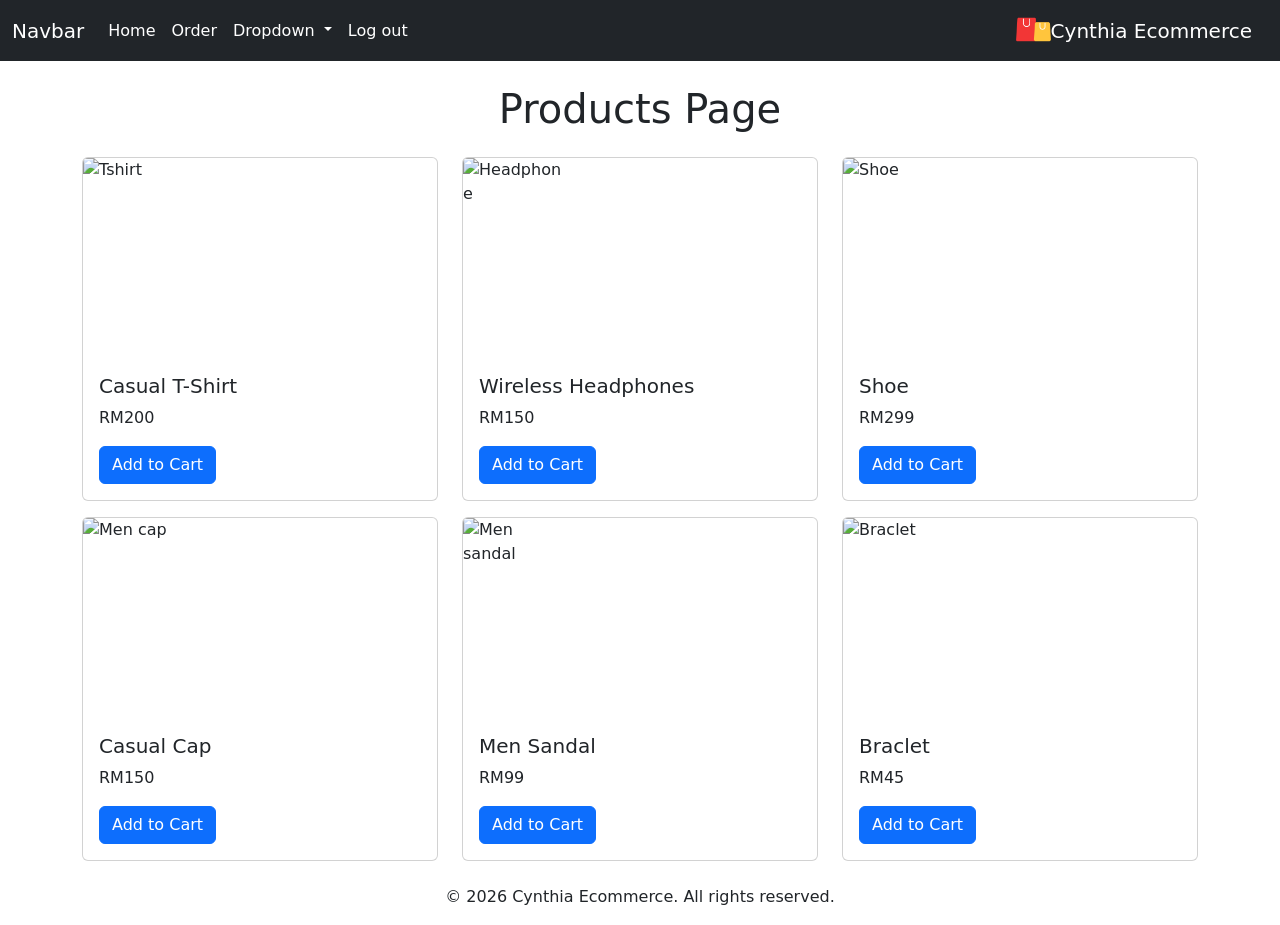
==== catalog.html @ db7ad342 "Add files via upload" ====
<!doctype html>
<html lang="en">
<head>
    <meta charset="utf-8">
    <meta name="viewport" content="width=device-width, initial-scale=1">
      <meta name="description" conttent="This is new Project 1 for Web Programming Subject">
  <meta name="keywords" content="HTML,CSS,Bootstrap,Web Programming">

    <title>Catalog</title>
    <link href="https://cdn.jsdelivr.net/npm/bootstrap@5.3.8/dist/css/bootstrap.min.css" rel="stylesheet">
    <link rel="stylesheet" href="style.css">
    <style>
    .navbar-brand img {
      height: 35px;   
      width: auto;
    }
  </style>

    
</head>
<script src="https://cdn.jsdelivr.net/npm/bootstrap@5.3.8/dist/js/bootstrap.bundle.min.js"></script>

<body>
    <nav class="navbar navbar-expand-lg navbar-dark bg-dark">
  <div class="container-fluid">

    <a class="navbar-brand" href="#">Navbar</a>
    <button class="navbar-toggler" type="button" data-bs-toggle="collapse" data-bs-target="#navbarSupportedContent" aria-controls="navbarSupportedContent" aria-expanded="false" aria-label="Toggle navigation">
      <span class="navbar-toggler-icon"></span>
    </button>

    <div class="collapse navbar-collapse" id="navbarSupportedContent">
      <ul class="navbar-nav me-auto mb-2 mb-lg-0">
        <li class="nav-item">
          <a class="nav-link text-white" href="#">Home</a>
        </li>
        <li class="nav-item">
          <a class="nav-link text-white" href="#">Order</a>
        </li>
        <li class="nav-item dropdown">
          <a class="nav-link dropdown-toggle" href="#" role="button" data-bs-toggle="dropdown" aria-expanded="false">
            Dropdown
          </a>
          <ul class="dropdown-menu">
            <li><a class="dropdown-item" href="#">Home</a></li>
            <li><a class="dropdown-item" href="#">Dashboard</a></li>
            <li><hr class="dropdown-divider"></li>
            <li><a class="dropdown-item" href="#">Product</a></li>
          </ul>
        </li>
        <li class="nav-item">
          <a class="nav-link text-white disabled" aria-disabled="true">Log out</a>
        </li></ul>
</div>
      
            <a class="navbar-brand text-white ms-auto d-flex align-items-center"href="#">
        <img src="icon.png" alt="My Ecommerce Logo" ms-auto>
        <span>Cynthia Ecommerce</span>
        </a>
        </div>
        </div>
    </nav>


    <div class="container mt-4">
        <h1 class="text-center mb-4">Products Page</h1>
        <div class="row">
            
            <div class="col-md-4 mb-3">
            <div class="card" style="width: 20 rem;">            
            <img src="img/Tshirt.jpg" class="card-img-top uniform-img" alt="Tshirt">
             <div class="card-body">
             <h5 class="card-title">Casual T-Shirt</h5>
             <p class="card-text">RM200</p>
             <a href="#" class="btn btn-primary">Add to Cart</a>
             </div>
                </div>
            </div>
          
            <div class="col-md-4 mb-3">
            <div class="card" style="width: 20 rem;">
            <img src="img/Headphone.jpg" class="card-img-top uniform-img" alt="Headphone">
             <div class="card-body">
            <h5 class="card-title">Wireless Headphones</h5>
             <p class="card-text">RM150</p>
             <a href="#" class="btn btn-primary">Add to Cart</a>
            </div>
                </div>
            </div>
        
            <div class="col-md-4 mb-3">
            <div class="card" style="width: 20 rem;">
            <img src="img/nike.jpg" class="card-img-top uniform-img" alt="Shoe">
            <div class="card-body">
            <h5 class="card-title">Shoe</h5>
             <p class="card-text">RM299</p>  
             <a href="#" class="btn btn-primary">Add to Cart</a>
            </div>
                </div>
            </div>

            <div class="col-md-4 mb-3">
            <div class="card" style="width: 20 rem;">
             <img src="img/Men cap.jpg" class="card-img-top uniform-img" alt="Men cap">
             <div class="card-body">
              <h5 class="card-title">Casual Cap</h5>
              <p class="card-text">RM150</p>
                <a href="#" class="btn btn-primary">Add to Cart</a>
                </div>
                </div>
            </div>

            <div class="col-md-4 mb-3">
                <div class="card" style="width: 20 rem;">
                 <img src="img/Men sandal.jpg" class="card-img-top uniform-img" alt="Men sandal">
                 <div class="card-body">
                 <h5 class="card-title">Men Sandal</h5>
                 <p class="card-text">RM99</p>
                 <a href="#" class="btn btn-primary">Add to Cart</a>
                    </div>
                </div>
            </div>
 <div class="col-md-4 mb-3">
                <div class="card" style="width: 20 rem;">
                <img src="img/Braclet.jpg" class="card-img-top uniform-img" alt="Braclet">
                <div class="card-body">
                <h5 class="card-title">Braclet</h5>
                 <p class="card-text">RM45</p>
                <a href="#" class="btn btn-primary">Add to Cart</a>
             </div>
                </div>
            </div>
        </div>
    </div>

    <footer class="text-center mt-2">
        <p>© 2026 Cynthia Ecommerce. All rights reserved.</p>
    </footer>
</body>
</html>
---- style.css ----
.title{
    font-size: 1.5rem;
    color: #f9f9f9;
}

.navbar-brand, 
.nav-link, 
.navbar-text {
  color: white !important;
}



.login-box{
    width: 600px;
    height: 400px;
    background-color: rgb(240, 240, 225, 0.5);
}

.card-img-top {
  width: 100px;         
  height: 200px;        
  object-fit: cover;
      
}

 .logo-text {
    display: flex;
    align-items: center;   /* vertical alignment */
    gap: 10px;             /* space between icon and text */
  }

.text-white {
  color: #ffffff !important;
}
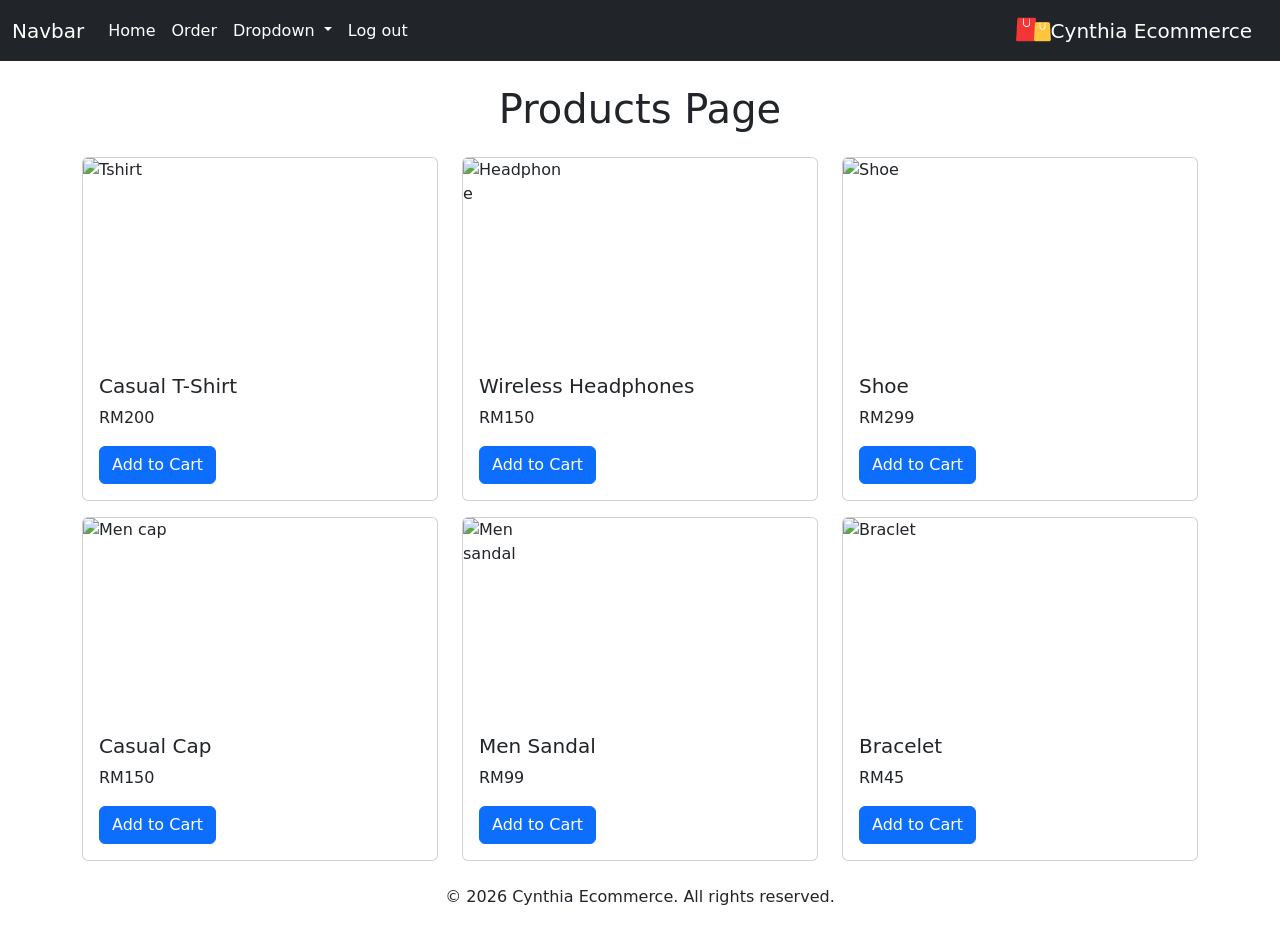
==== commit 5b67acaa: "Fix HTML structure and update product details" ====
--- a/catalog.html
+++ b/catalog.html
@@ -124,7 +124,7 @@
                 <div class="card" style="width: 20 rem;">
                 <img src="img/Braclet.jpg" class="card-img-top uniform-img" alt="Braclet">
                 <div class="card-body">
-                <h5 class="card-title">Braclet</h5>
+                <h5 class="card-title">Bracelet</h5>
                  <p class="card-text">RM45</p>
                 <a href="#" class="btn btn-primary">Add to Cart</a>
              </div>
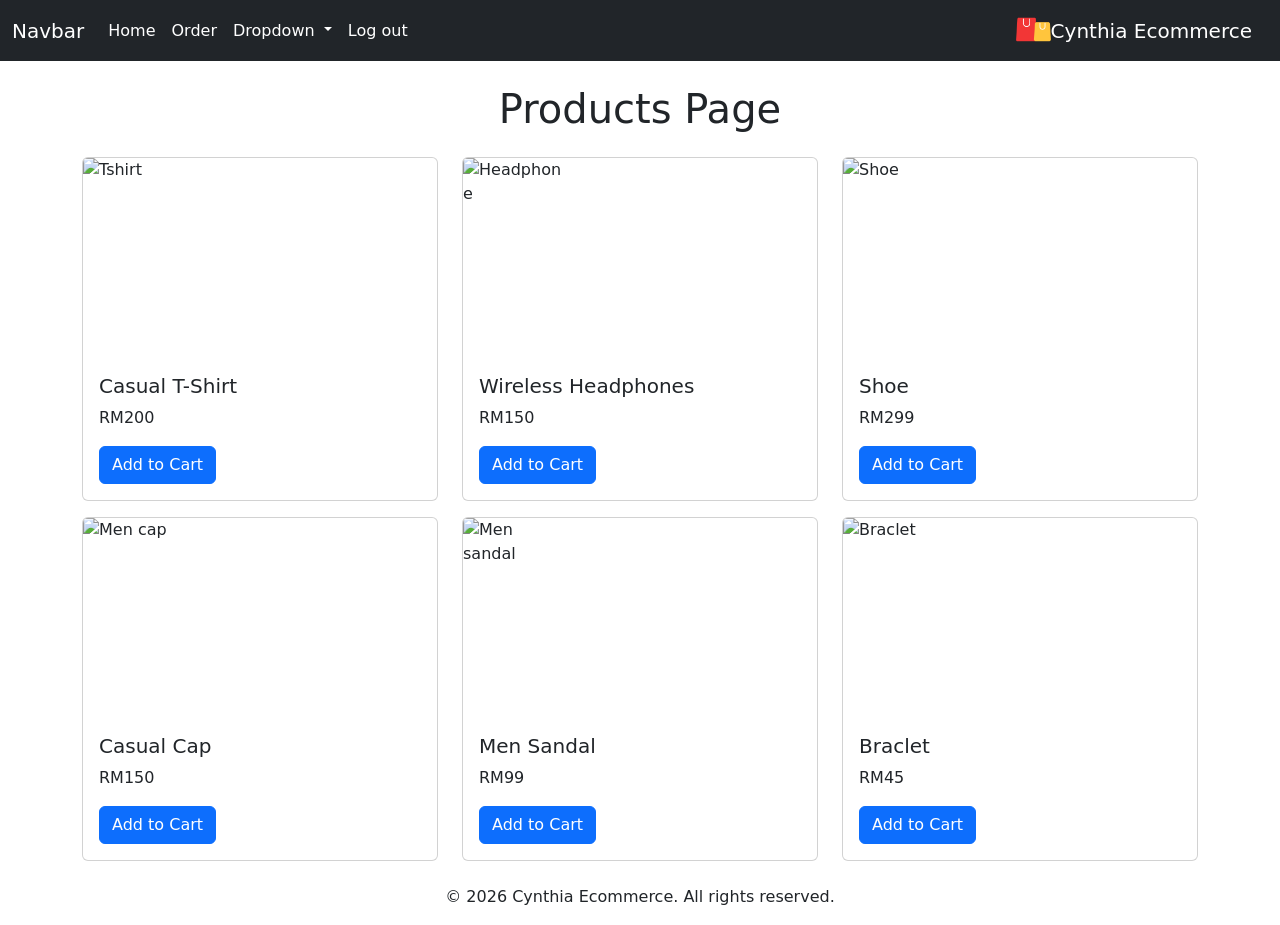
==== commit aacf6ec2: "Add files via upload" ====
--- a/catalog.html
+++ b/catalog.html
@@ -124,7 +124,7 @@
                 <div class="card" style="width: 20 rem;">
                 <img src="img/Braclet.jpg" class="card-img-top uniform-img" alt="Braclet">
                 <div class="card-body">
-                <h5 class="card-title">Bracelet</h5>
+                <h5 class="card-title">Braclet</h5>
                  <p class="card-text">RM45</p>
                 <a href="#" class="btn btn-primary">Add to Cart</a>
              </div>
--- a/style.css
+++ b/style.css
@@ -9,6 +9,11 @@
   color: white !important;
 }
 
+.uniform-img {
+  width: 100%;         
+  height: 600px;          
+  object-fit: cover;    
+}
 
 
 .login-box{
@@ -16,6 +21,13 @@
     height: 400px;
     background-color: rgb(240, 240, 225, 0.5);
 }
+
+.welcome-box {
+  background-color: rgba(255, 255, 255, 0.6);
+  padding: 30px;
+  border-radius: 10px;
+}
+
 
 .card-img-top {
   width: 100px;         
@@ -34,3 +46,7 @@
   color: #ffffff !important;
 }
 
+    .navbar-brand img {
+      height: 35px;   
+      width: auto;
+    }
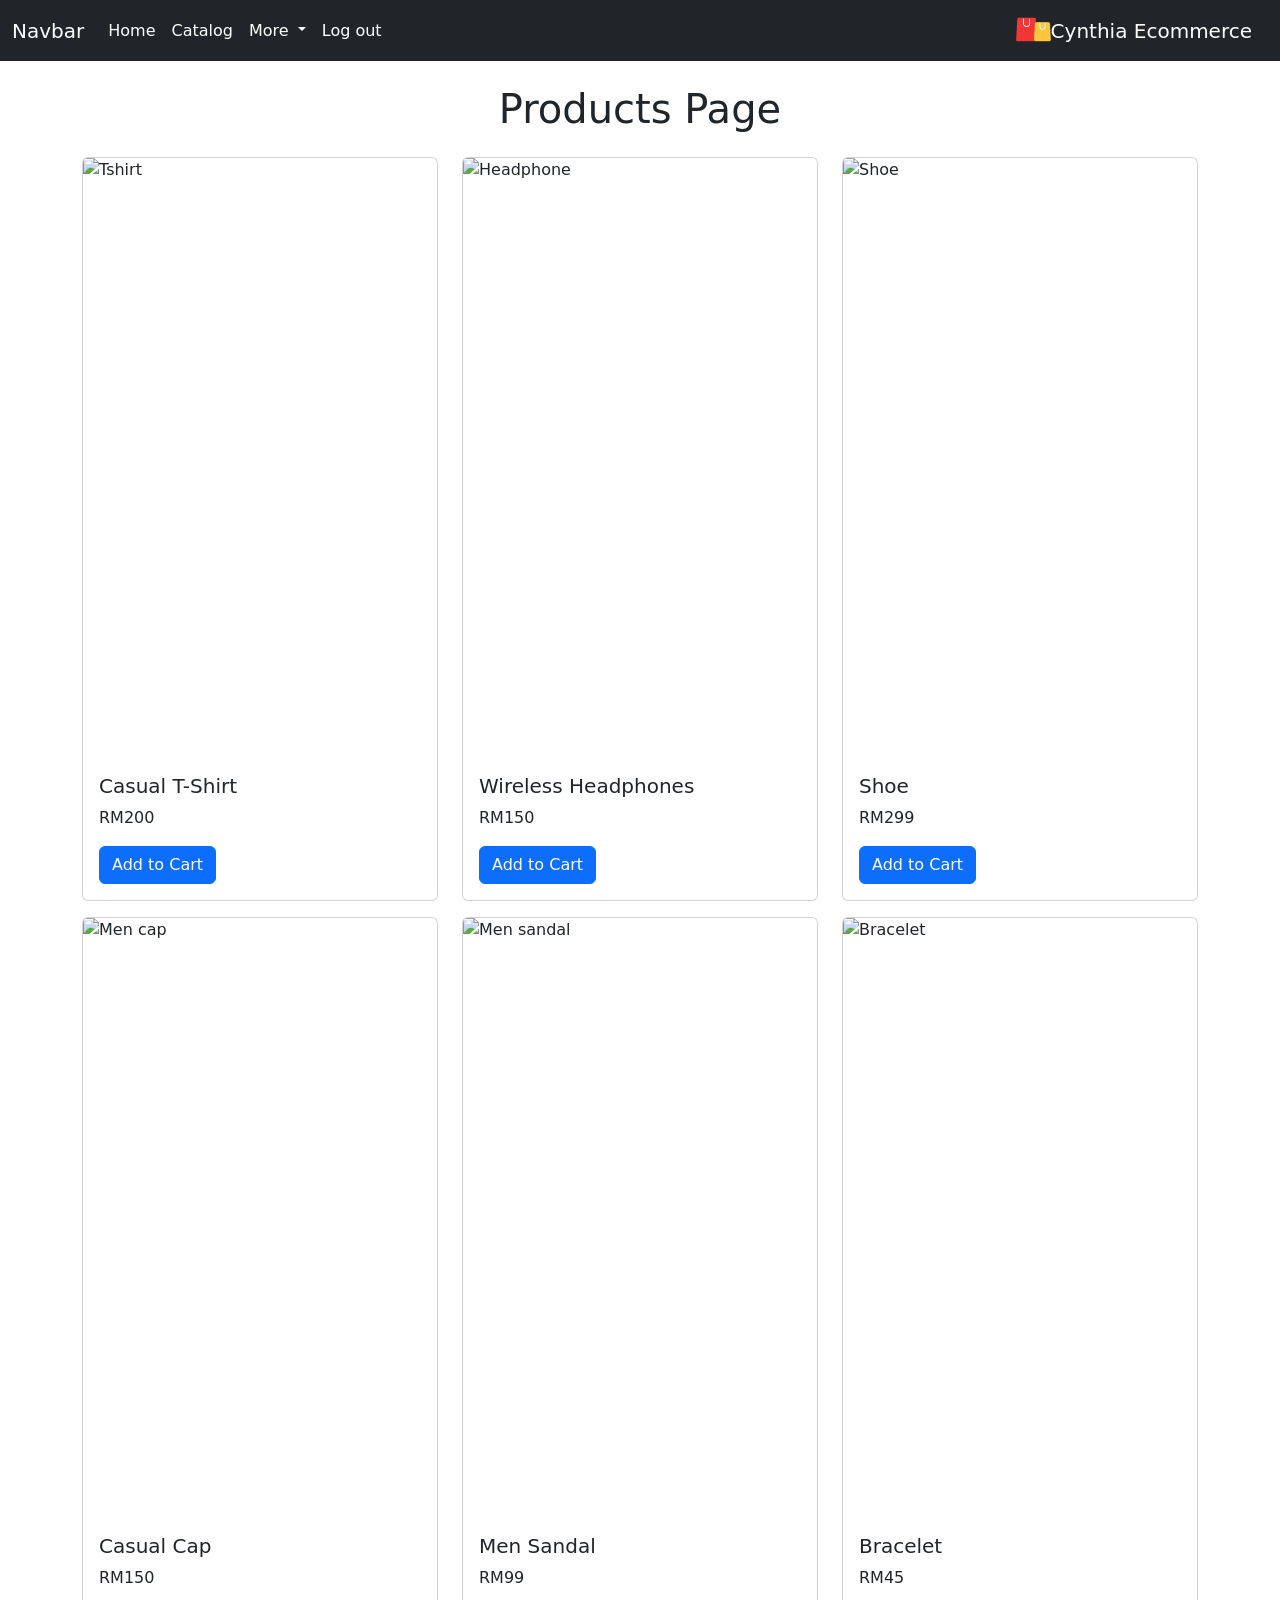
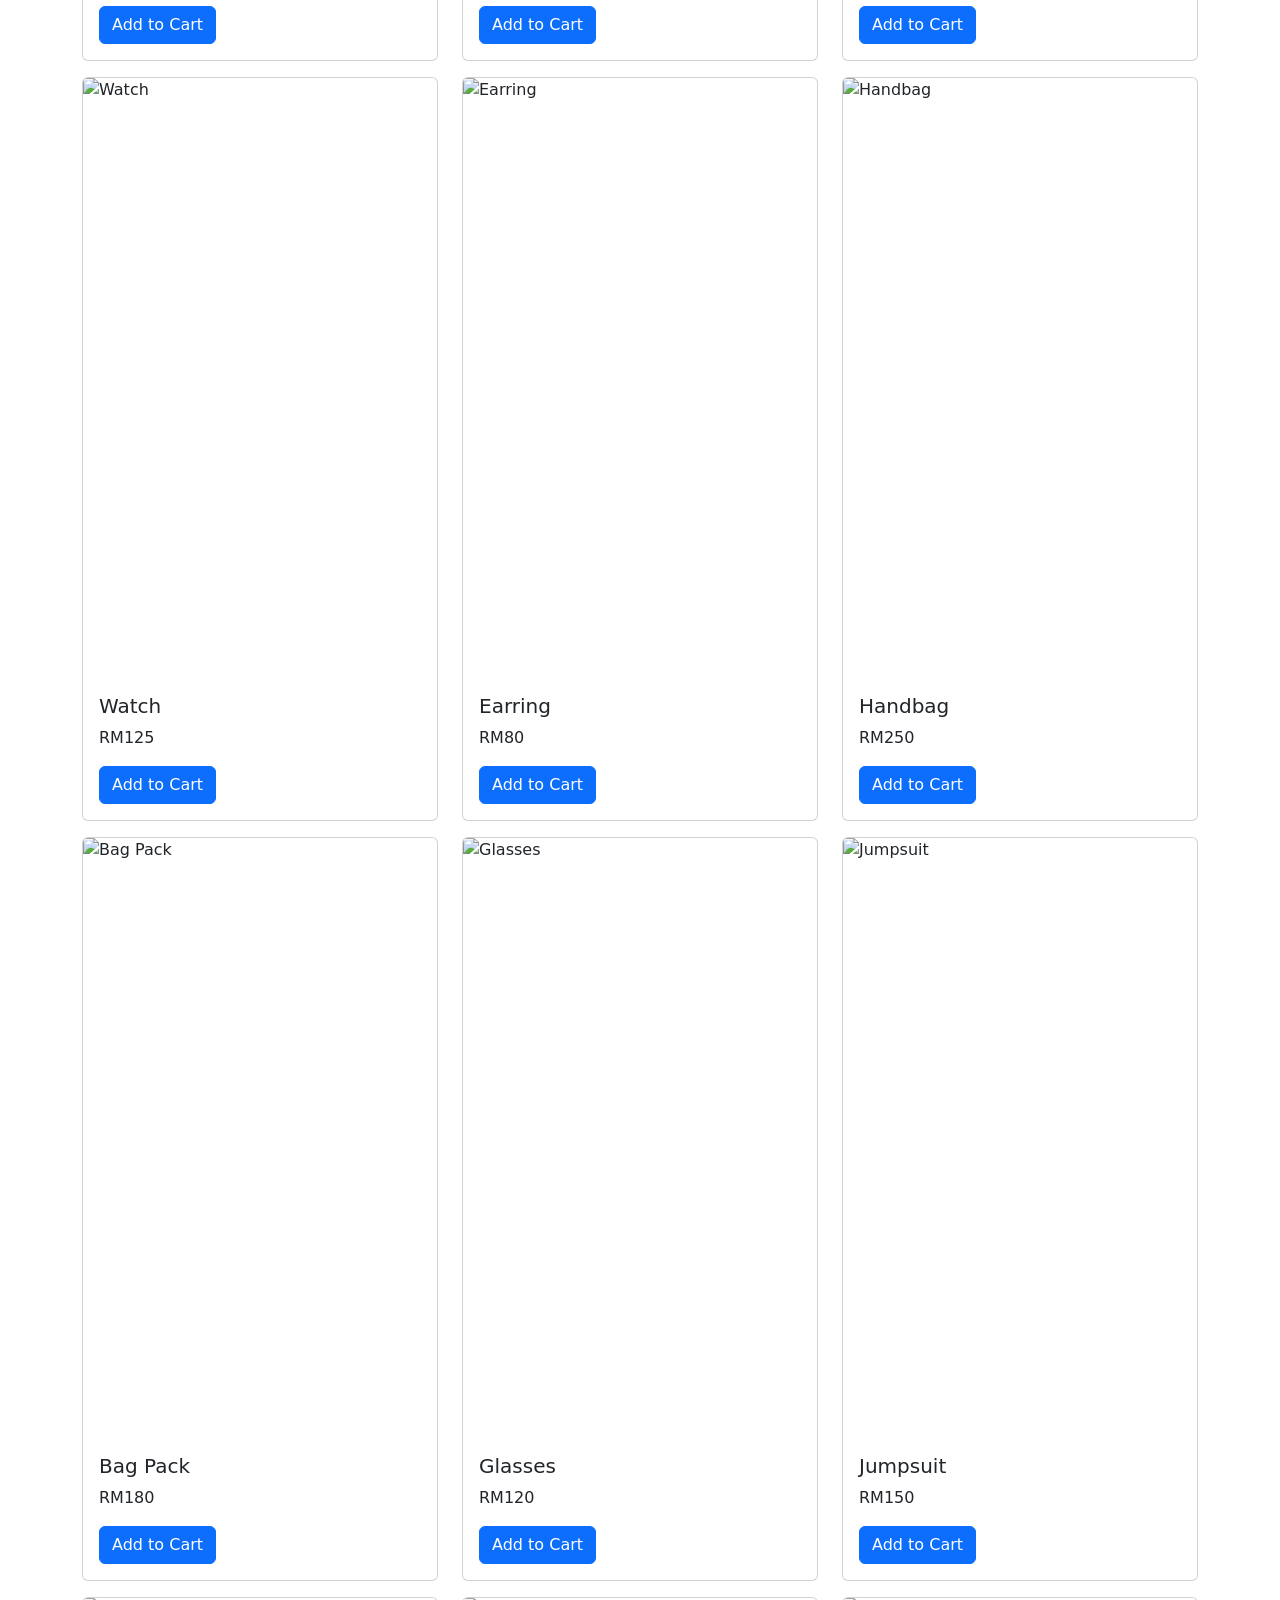
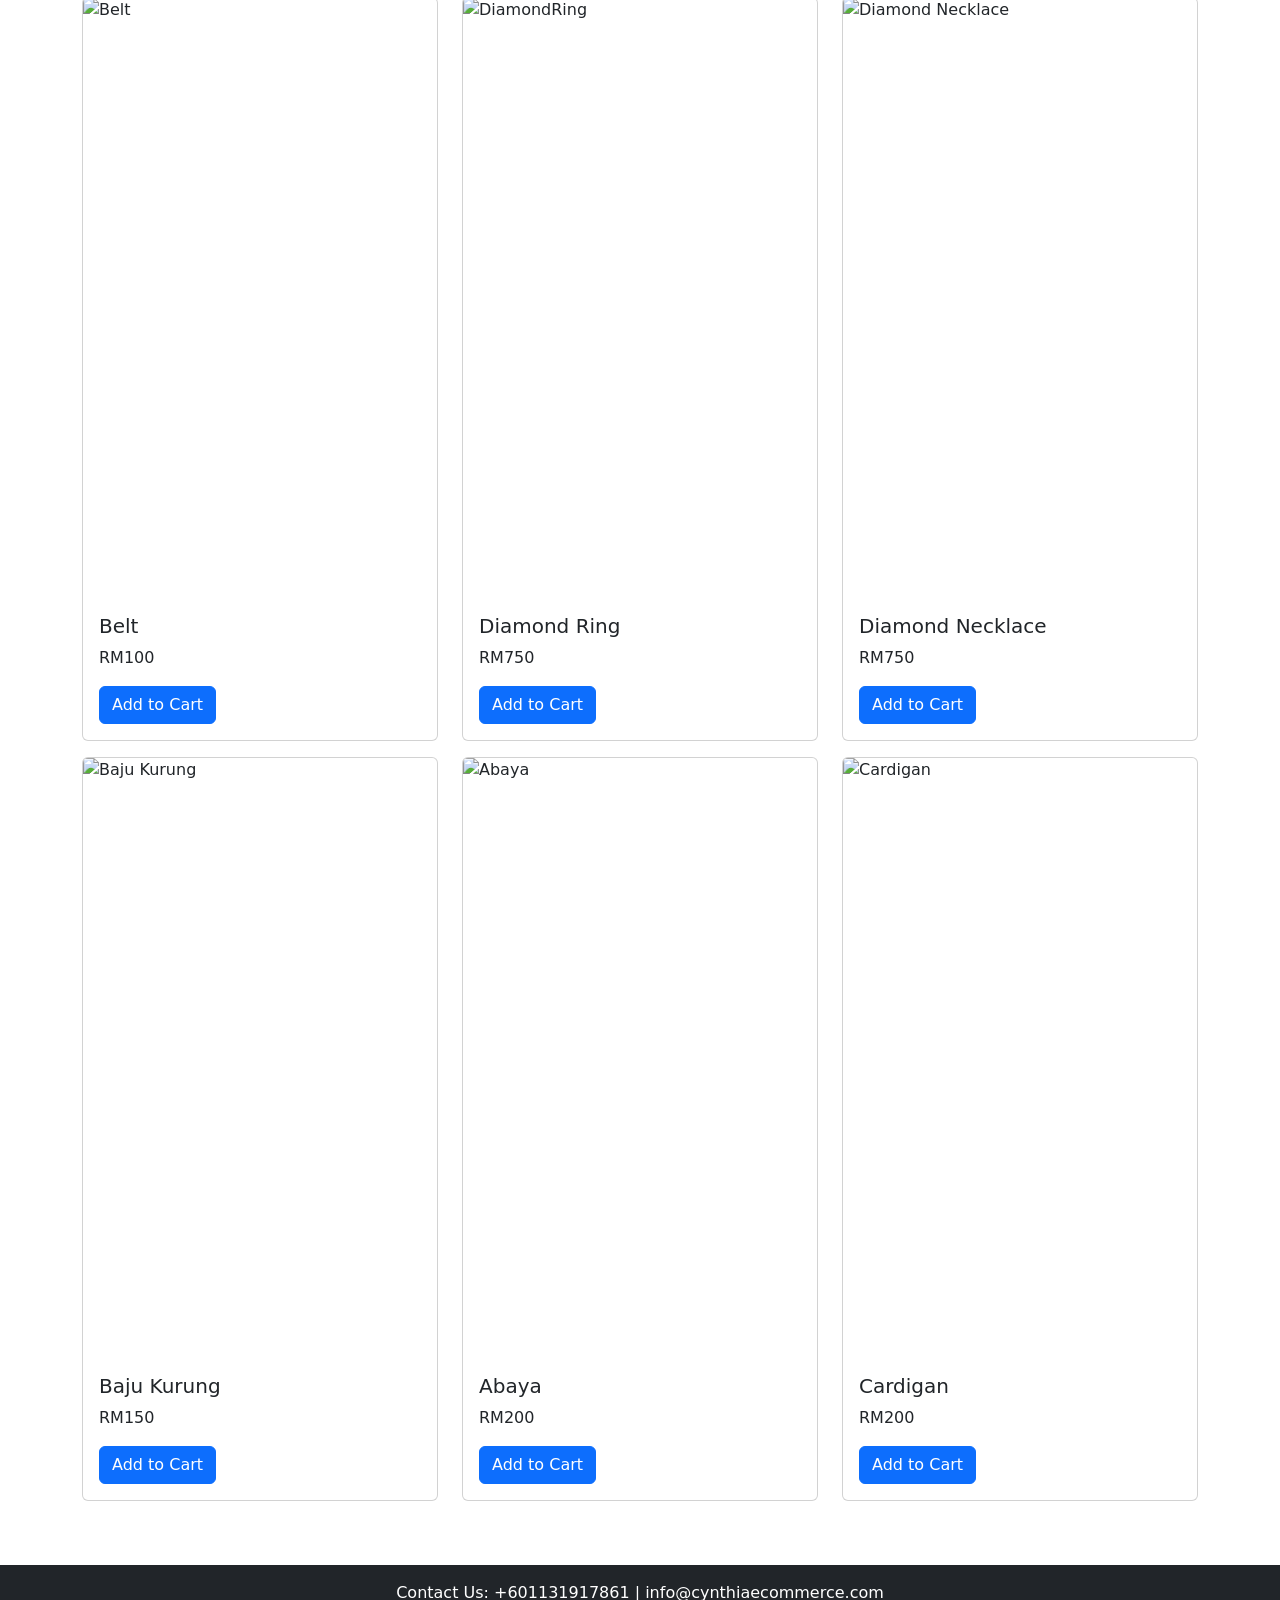
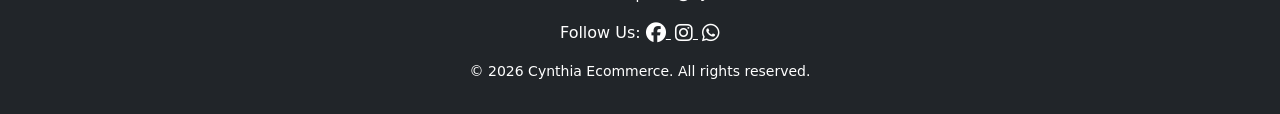
==== commit 68f389e5: "Add files via upload" ====
--- a/catalog.html
+++ b/catalog.html
@@ -8,64 +8,61 @@
 
     <title>Catalog</title>
     <link href="https://cdn.jsdelivr.net/npm/bootstrap@5.3.8/dist/css/bootstrap.min.css" rel="stylesheet">
+    <link rel="stylesheet" href="https://cdnjs.cloudflare.com/ajax/libs/font-awesome/6.5.0/css/all.min.css">
     <link rel="stylesheet" href="style.css">
     <style>
     .navbar-brand img {
       height: 35px;   
       width: auto;
     }
+
+    .uniform-img {
+      width: 100%;         
+      height: 600px;          
+      object-fit: cover;    
+    }
   </style>
-
-    
 </head>
-<script src="https://cdn.jsdelivr.net/npm/bootstrap@5.3.8/dist/js/bootstrap.bundle.min.js"></script>
 
 <body>
-    <nav class="navbar navbar-expand-lg navbar-dark bg-dark">
+<nav class="navbar navbar-expand-lg navbar-dark bg-dark">
   <div class="container-fluid">
-
-    <a class="navbar-brand" href="#">Navbar</a>
-    <button class="navbar-toggler" type="button" data-bs-toggle="collapse" data-bs-target="#navbarSupportedContent" aria-controls="navbarSupportedContent" aria-expanded="false" aria-label="Toggle navigation">
+    <a class="navbar-brand" href="home.html">Navbar</a>
+    <button class="navbar-toggler" type="button" data-bs-toggle="collapse" 
+            data-bs-toggle="#navbarNav" aria-controls="navbarNav" aria-expanded="false" aria-label="Toggle navigation">
       <span class="navbar-toggler-icon"></span>
     </button>
 
-    <div class="collapse navbar-collapse" id="navbarSupportedContent">
+    <div class="collapse navbar-collapse" id="navbarNav">
       <ul class="navbar-nav me-auto mb-2 mb-lg-0">
         <li class="nav-item">
-          <a class="nav-link text-white" href="#">Home</a>
+            <a class="nav-link active text-white" href="home.html">Home</a></li>
+        <li class="nav-item">
+            <a class="nav-link text-white" href="catalog.html">Catalog</a></li>
+        <li class="nav-item dropdown">
+            <a class="nav-link dropdown-toggle" href="#" role="button" data-bs-toggle="dropdown" aria-expanded="false">
+                More
+            </a>
+            <ul class="dropdown-menu">
+                <li><a class="dropdown-item" href="product.html">Sales Products</a></li>
+                <li><a class="dropdown-item" href="contact.html">Contact us</a></li>
+            </ul>
         </li>
         <li class="nav-item">
-          <a class="nav-link text-white" href="#">Order</a>
-        </li>
-        <li class="nav-item dropdown">
-          <a class="nav-link dropdown-toggle" href="#" role="button" data-bs-toggle="dropdown" aria-expanded="false">
-            Dropdown
-          </a>
-          <ul class="dropdown-menu">
-            <li><a class="dropdown-item" href="#">Home</a></li>
-            <li><a class="dropdown-item" href="#">Dashboard</a></li>
-            <li><hr class="dropdown-divider"></li>
-            <li><a class="dropdown-item" href="#">Product</a></li>
-          </ul>
-        </li>
-        <li class="nav-item">
-          <a class="nav-link text-white disabled" aria-disabled="true">Log out</a>
-        </li></ul>
-</div>
-      
-            <a class="navbar-brand text-white ms-auto d-flex align-items-center"href="#">
+            <a class="nav-link text-white" href="index.html">Log out</a></li>
+        </ul>
+       </div>
+
+            <a class="navbar-brand box-shadow text-white ms-auto d-flex align-items-center"href="#">
         <img src="icon.png" alt="My Ecommerce Logo" ms-auto>
         <span>Cynthia Ecommerce</span>
-        </a>
-        </div>
-        </div>
-    </nav>
+      </a>
+      </nav>
 
 
     <div class="container mt-4">
         <h1 class="text-center mb-4">Products Page</h1>
         <div class="row">
-            
             <div class="col-md-4 mb-3">
             <div class="card" style="width: 20 rem;">            
             <img src="img/Tshirt.jpg" class="card-img-top uniform-img" alt="Tshirt">
@@ -78,7 +75,7 @@
             </div>
           
             <div class="col-md-4 mb-3">
-            <div class="card" style="width: 20 rem;">
+            <div class="card" style="width:20 rem;">
             <img src="img/Headphone.jpg" class="card-img-top uniform-img" alt="Headphone">
              <div class="card-body">
             <h5 class="card-title">Wireless Headphones</h5>
@@ -89,7 +86,7 @@
             </div>
         
             <div class="col-md-4 mb-3">
-            <div class="card" style="width: 20 rem;">
+            <div class="card" style="width:20 rem;">
             <img src="img/nike.jpg" class="card-img-top uniform-img" alt="Shoe">
             <div class="card-body">
             <h5 class="card-title">Shoe</h5>
@@ -100,7 +97,7 @@
             </div>
 
             <div class="col-md-4 mb-3">
-            <div class="card" style="width: 20 rem;">
+            <div class="card" style="width:20 rem;">
              <img src="img/Men cap.jpg" class="card-img-top uniform-img" alt="Men cap">
              <div class="card-body">
               <h5 class="card-title">Casual Cap</h5>
@@ -111,7 +108,7 @@
             </div>
 
             <div class="col-md-4 mb-3">
-                <div class="card" style="width: 20 rem;">
+                <div class="card" style="width:20 rem;">
                  <img src="img/Men sandal.jpg" class="card-img-top uniform-img" alt="Men sandal">
                  <div class="card-body">
                  <h5 class="card-title">Men Sandal</h5>
@@ -121,20 +118,167 @@
                 </div>
             </div>
  <div class="col-md-4 mb-3">
-                <div class="card" style="width: 20 rem;">
-                <img src="img/Braclet.jpg" class="card-img-top uniform-img" alt="Braclet">
-                <div class="card-body">
-                <h5 class="card-title">Braclet</h5>
+                <div class="card" style="width:20 rem;">
+                <img src="img/Braclet.jpg" class="card-img-top uniform-img" alt="Bracelet">
+                <div class="card-body">
+                <h5 class="card-title">Bracelet</h5>
                  <p class="card-text">RM45</p>
+                <a href="#" class="btn btn-primary">Add to Cart</a>
+             </div>
+                </div>
+            </div>
+
+
+        <div class="col-md-4 mb-3">
+                <div class="card" style="width:20 rem;">
+                <img src="img/Watch.jpg" class="card-img-top uniform-img" alt="Watch">
+                <div class="card-body">
+                <h5 class="card-title">Watch</h5>
+                 <p class="card-text">RM125</p>
+                <a href="#" class="btn btn-primary">Add to Cart</a>
+             </div>
+                </div>
+            </div>
+
+         <div class="col-md-4 mb-3">
+                <div class="card" style="width:20 rem;">
+                <img src="img/earring.jpg" class="card-img-top uniform-img" alt="Earring">
+                <div class="card-body">
+                <h5 class="card-title">Earring</h5>
+                 <p class="card-text">RM80</p>
+                <a href="#" class="btn btn-primary">Add to Cart</a>
+             </div>
+                </div>
+            </div>
+
+            <div class="col-md-4 mb-3">
+                <div class="card" style="width:20 rem;">
+                <img src="img/handbag.jpg" class="card-img-top uniform-img" alt="Handbag">
+                <div class="card-body">
+                <h5 class="card-title">Handbag</h5>
+                 <p class="card-text">RM250</p>
+                <a href="#" class="btn btn-primary">Add to Cart</a>
+             </div>
+                </div>
+            </div>
+
+             <div class="col-md-4 mb-3">
+                <div class="card" style="width:20 rem;">
+                <img src="img/bagpack.jpg" class="card-img-top uniform-img" alt="Bag Pack">
+                <div class="card-body">
+                <h5 class="card-title">Bag Pack</h5>
+                 <p class="card-text">RM180</p>
+                <a href="#" class="btn btn-primary">Add to Cart</a>
+             </div>
+                </div>
+            </div>
+
+             <div class="col-md-4 mb-3">
+                <div class="card" style="width:20 rem;">
+                <img src="img/glass.jpg" class="card-img-top uniform-img" alt="Glasses">
+                <div class="card-body">
+                <h5 class="card-title">Glasses</h5>
+                 <p class="card-text">RM120</p>
+                <a href="#" class="btn btn-primary">Add to Cart</a>
+             </div>
+                </div>
+            </div>
+
+            <div class="col-md-4 mb-3">
+                <div class="card" style="width:20 rem;">
+                <img src="img/jumpsuit.jpg" class="card-img-top uniform-img" alt="Jumpsuit">
+                <div class="card-body">
+                <h5 class="card-title">Jumpsuit</h5>
+                 <p class="card-text">RM150</p>
+                <a href="#" class="btn btn-primary">Add to Cart</a>
+             </div>
+                </div>
+            </div>
+
+             <div class="col-md-4 mb-3">
+                <div class="card" style="width:20 rem;">
+                <img src="img/belt.jpg" class="card-img-top uniform-img" alt="Belt">
+                <div class="card-body">
+                <h5 class="card-title">Belt</h5>
+                 <p class="card-text">RM100</p>
+                <a href="#" class="btn btn-primary">Add to Cart</a>
+             </div>
+                </div>
+                </div>
+
+                 <div class="col-md-4 mb-3">
+                <div class="card" style="width:20 rem;">
+                <img src="img/ring.jpg" class="card-img-top uniform-img" alt="DiamondRing">
+                <div class="card-body">
+                <h5 class="card-title">Diamond Ring</h5>
+                 <p class="card-text">RM750</p>
+                <a href="#" class="btn btn-primary">Add to Cart</a>
+             </div>
+                </div>
+            </div>
+
+             <div class="col-md-4 mb-3">
+                <div class="card" style="width:20 rem;">
+                <img src="img/necklace.jpg" class="card-img-top uniform-img" alt="Diamond Necklace">
+                <div class="card-body">
+                <h5 class="card-title">Diamond Necklace</h5>
+                 <p class="card-text">RM750</p>
+                <a href="#" class="btn btn-primary">Add to Cart</a>
+             </div>
+                </div>
+            </div>
+
+             <div class="col-md-4 mb-3">
+                <div class="card" style="width:20 rem;">
+                <img src="img/baju kurung.jpg" class="card-img-top uniform-img" alt="Baju Kurung">
+                <div class="card-body">
+                <h5 class="card-title">Baju Kurung</h5>
+                 <p class="card-text">RM150</p>
+                <a href="#" class="btn btn-primary">Add to Cart</a>
+             </div>
+                </div>
+            </div>
+
+              <div class="col-md-4 mb-3">
+                <div class="card" style="width:20 rem;">
+                <img src="img/Abaya.jpg" class="card-img-top uniform-img" alt="Abaya">
+                <div class="card-body">
+                <h5 class="card-title">Abaya</h5>
+                 <p class="card-text">RM200</p>
+                <a href="#" class="btn btn-primary">Add to Cart</a>
+             </div>
+                </div>
+            </div>
+
+            <div class="col-md-4 mb-3">
+                <div class="card" style="width:20 rem;">
+                <img src="img/cardigan.jpg" class="card-img-top uniform-img" alt="Cardigan">
+                <div class="card-body">
+                <h5 class="card-title">Cardigan</h5>
+                 <p class="card-text">RM200</p>
                 <a href="#" class="btn btn-primary">Add to Cart</a>
              </div>
                 </div>
             </div>
         </div>
     </div>
-
-    <footer class="text-center mt-2">
-        <p>© 2026 Cynthia Ecommerce. All rights reserved.</p>
-    </footer>
+<script src="https://cdn.jsdelivr.net/npm/bootstrap@5.3.8/dist/js/bootstrap.bundle.min.js"></script>
+
+     <footer class="bg-dark text-white text-center py-3 w-100 mt-5">
+  <p>Contact Us: +601131917861 | info@cynthiaecommerce.com</p>
+  <p>
+    Follow Us: 
+    <a href="https://www.facebook.com/cynthiaecommerce" target="_blank" class="text-white me-1">
+      <i class="fab fa-facebook fa-lg"></i>
+    </a>
+    <a href="https://www.instagram.com/cynthiaecommerce" target="_blank" class="text-white me-1">
+      <i class="fab fa-instagram fa-lg"></i>
+    </a>
+    <a href="https://wa.me/601131917861" target="_blank" class="text-white">
+      <i class="fab fa-whatsapp fa-lg"></i>
+    </a>
+  </p>
+  <p class="small">© 2026 Cynthia Ecommerce. All rights reserved.</p>
+</footer>
 </body>
 </html>
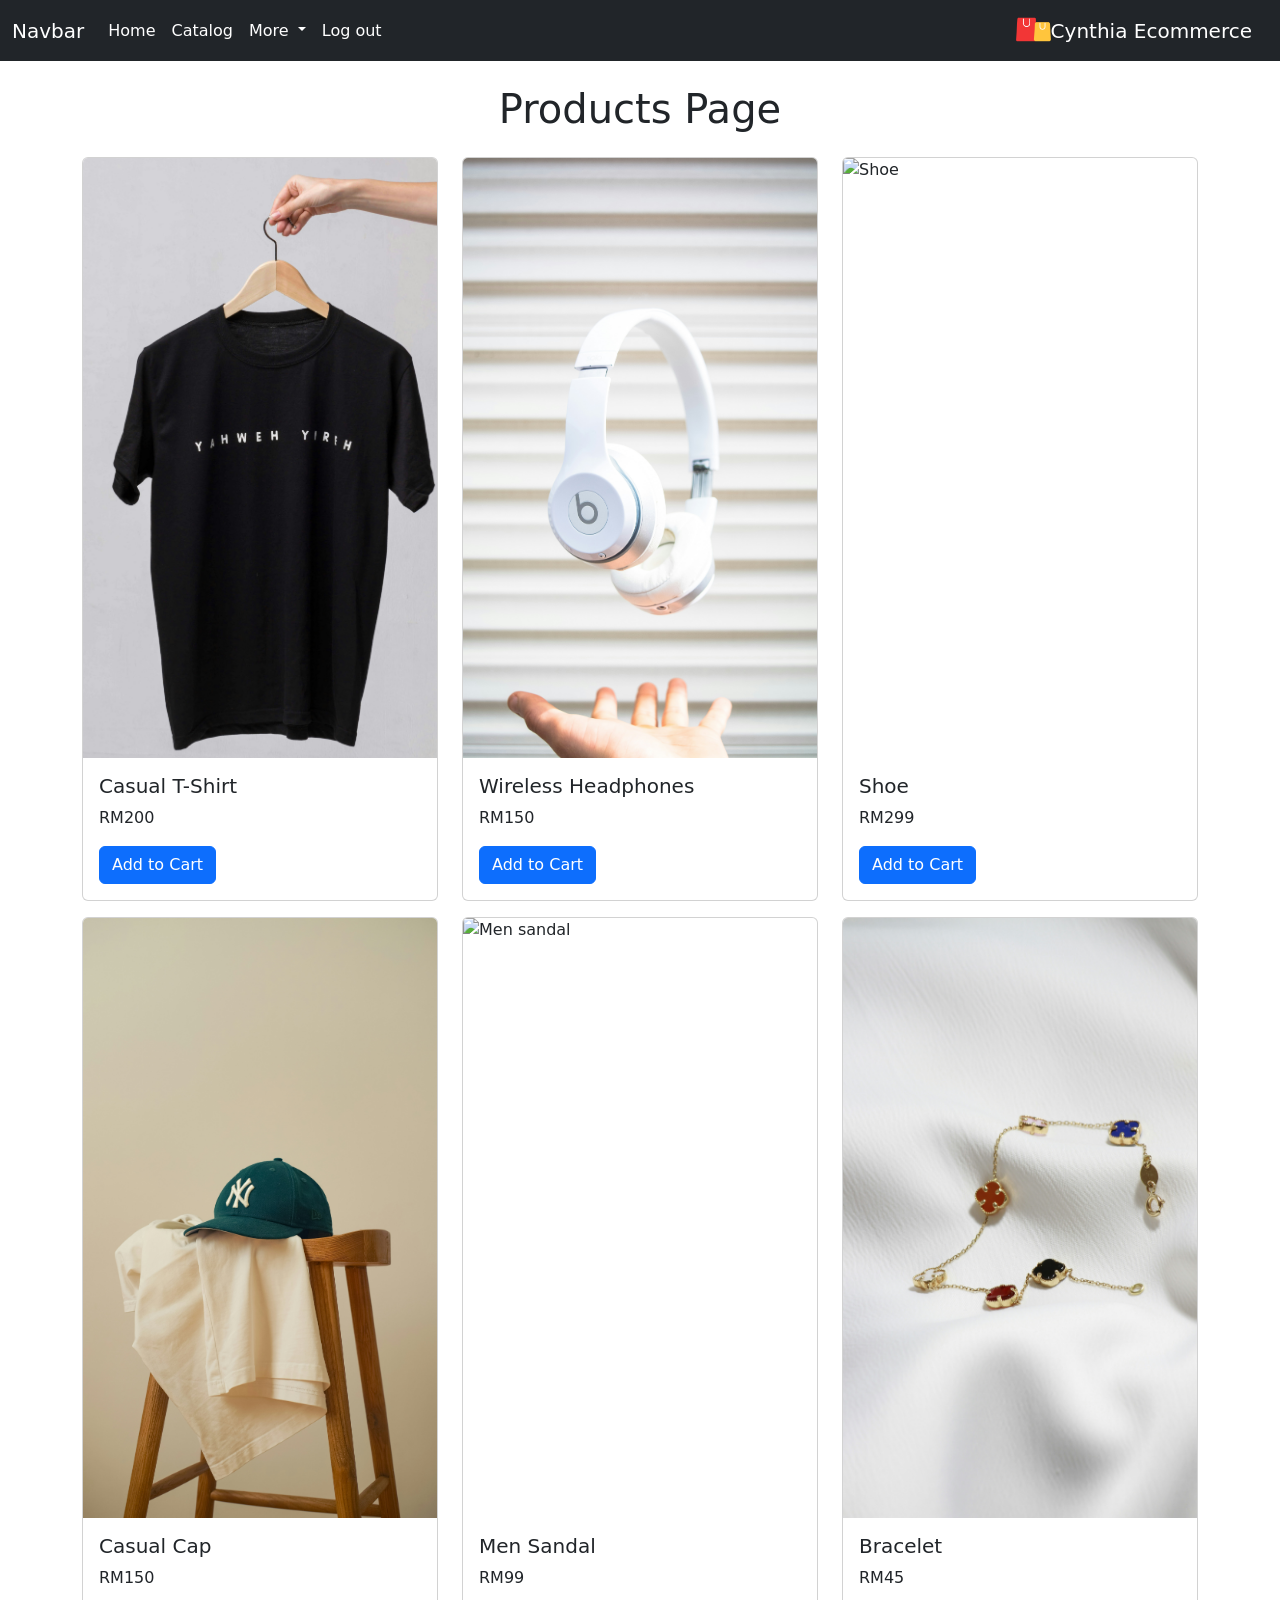
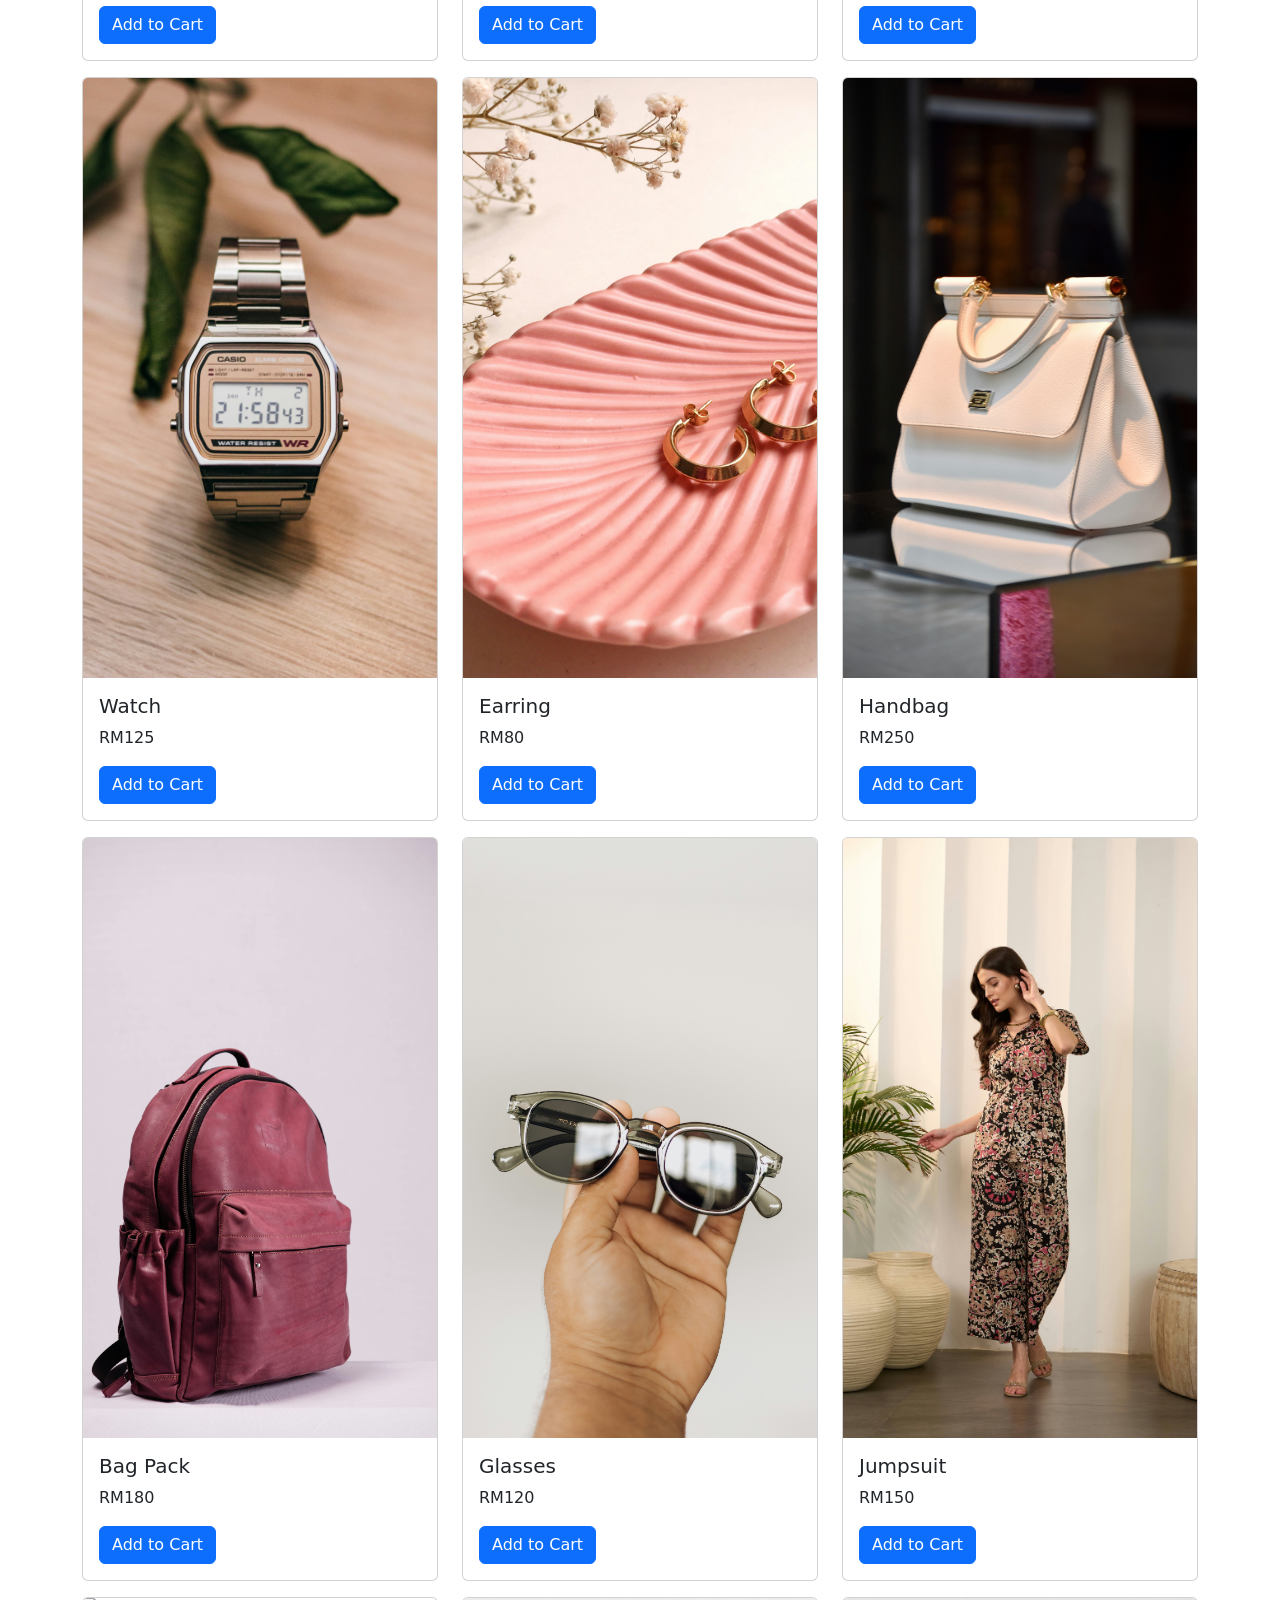
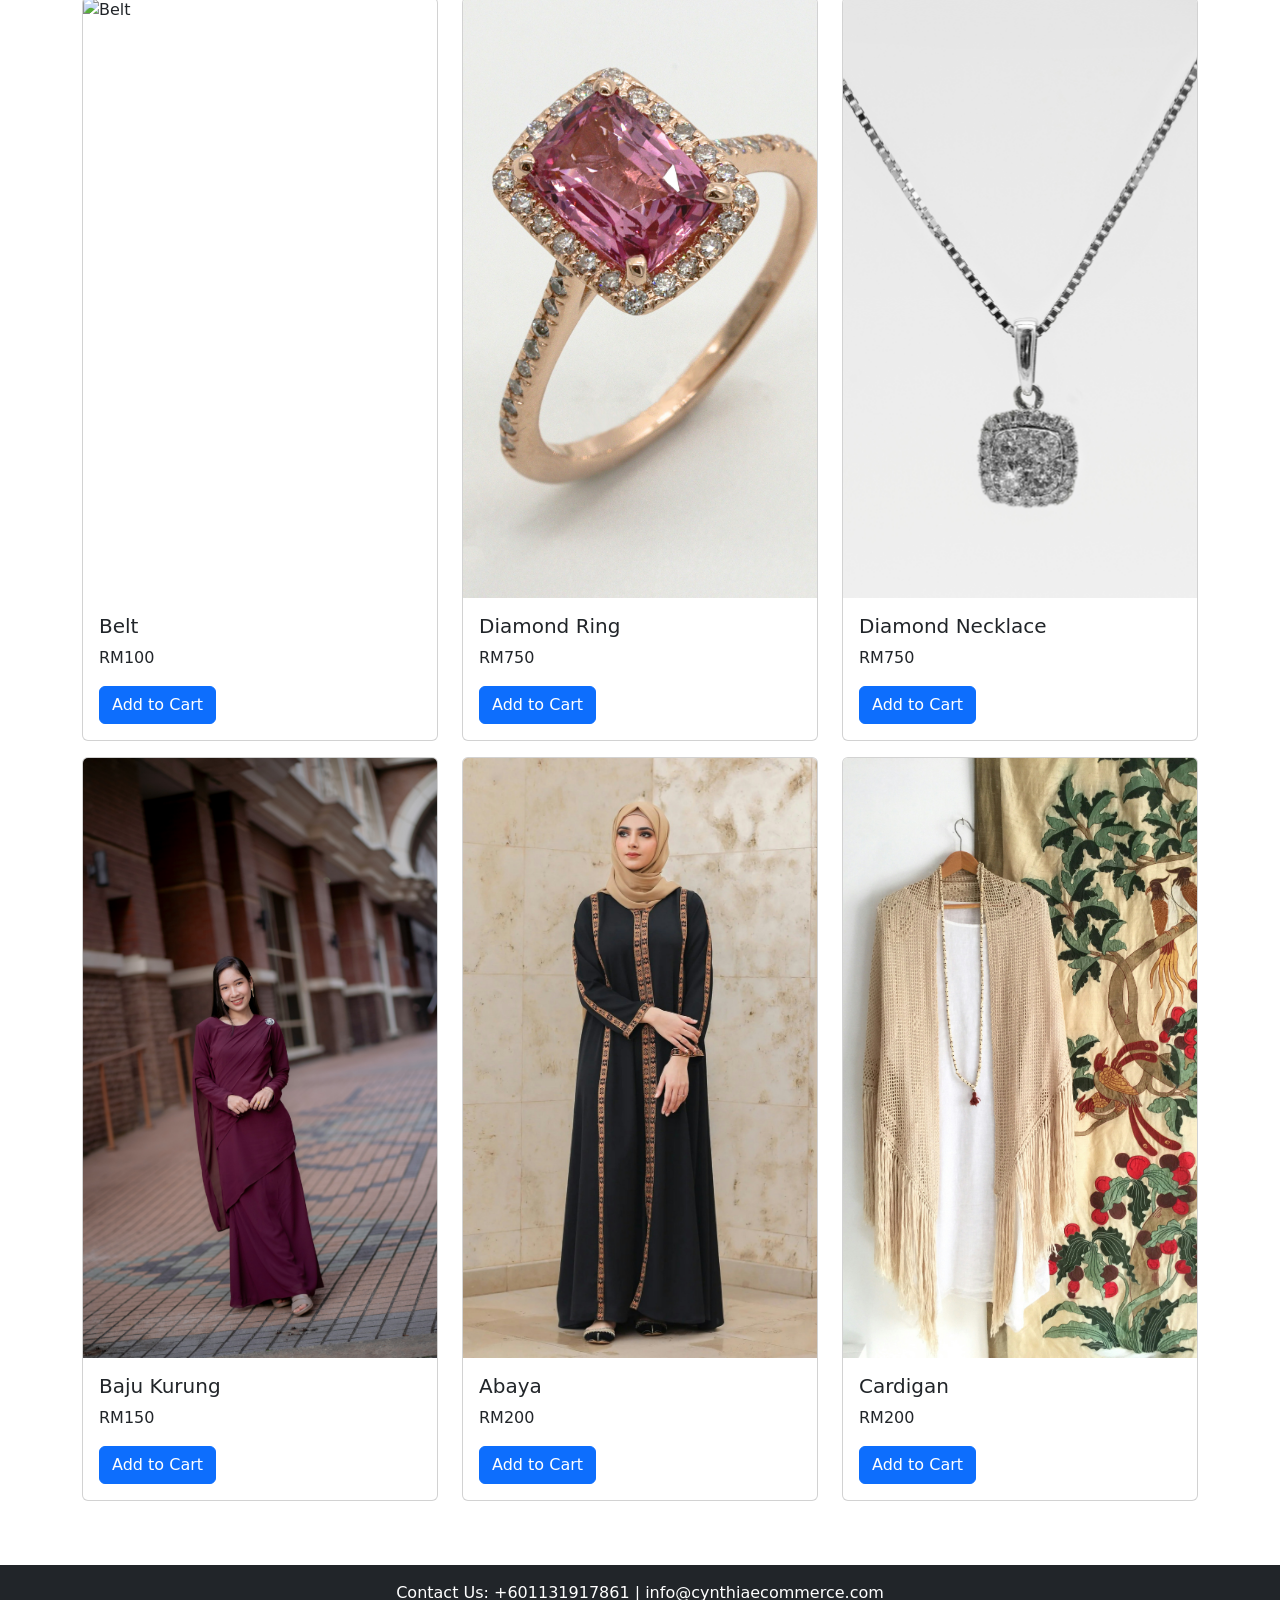
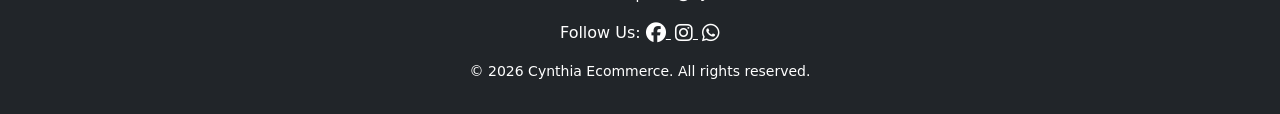
==== commit ae38d0ec: "Add files via upload" ====
--- a/catalog.html
+++ b/catalog.html
@@ -44,7 +44,7 @@
                 More
             </a>
             <ul class="dropdown-menu">
-                <li><a class="dropdown-item" href="product.html">Sales Products</a></li>
+                <li><a class="dropdown-item" href="product.html">Dashboard</a></li>
                 <li><a class="dropdown-item" href="contact.html">Contact us</a></li>
             </ul>
         </li>
@@ -65,7 +65,7 @@
         <div class="row">
             <div class="col-md-4 mb-3">
             <div class="card" style="width: 20 rem;">            
-            <img src="img/Tshirt.jpg" class="card-img-top uniform-img" alt="Tshirt">
+            <img src="Tshirt.jpg" class="card-img-top uniform-img" alt="Tshirt">
              <div class="card-body">
              <h5 class="card-title">Casual T-Shirt</h5>
              <p class="card-text">RM200</p>
@@ -76,7 +76,7 @@
           
             <div class="col-md-4 mb-3">
             <div class="card" style="width:20 rem;">
-            <img src="img/Headphone.jpg" class="card-img-top uniform-img" alt="Headphone">
+            <img src="Headphone.jpg" class="card-img-top uniform-img" alt="Headphone">
              <div class="card-body">
             <h5 class="card-title">Wireless Headphones</h5>
              <p class="card-text">RM150</p>
@@ -87,7 +87,7 @@
         
             <div class="col-md-4 mb-3">
             <div class="card" style="width:20 rem;">
-            <img src="img/nike.jpg" class="card-img-top uniform-img" alt="Shoe">
+            <img src="nike.jpg" class="card-img-top uniform-img" alt="Shoe">
             <div class="card-body">
             <h5 class="card-title">Shoe</h5>
              <p class="card-text">RM299</p>  
@@ -98,7 +98,7 @@
 
             <div class="col-md-4 mb-3">
             <div class="card" style="width:20 rem;">
-             <img src="img/Men cap.jpg" class="card-img-top uniform-img" alt="Men cap">
+             <img src="Men cap.jpg" class="card-img-top uniform-img" alt="Men cap">
              <div class="card-body">
               <h5 class="card-title">Casual Cap</h5>
               <p class="card-text">RM150</p>
@@ -109,7 +109,7 @@
 
             <div class="col-md-4 mb-3">
                 <div class="card" style="width:20 rem;">
-                 <img src="img/Men sandal.jpg" class="card-img-top uniform-img" alt="Men sandal">
+                 <img src="Men sandal.jpg" class="card-img-top uniform-img" alt="Men sandal">
                  <div class="card-body">
                  <h5 class="card-title">Men Sandal</h5>
                  <p class="card-text">RM99</p>
@@ -119,7 +119,7 @@
             </div>
  <div class="col-md-4 mb-3">
                 <div class="card" style="width:20 rem;">
-                <img src="img/Braclet.jpg" class="card-img-top uniform-img" alt="Bracelet">
+                <img src="Braclet.jpg" class="card-img-top uniform-img" alt="Bracelet">
                 <div class="card-body">
                 <h5 class="card-title">Bracelet</h5>
                  <p class="card-text">RM45</p>
@@ -131,7 +131,7 @@
 
         <div class="col-md-4 mb-3">
                 <div class="card" style="width:20 rem;">
-                <img src="img/Watch.jpg" class="card-img-top uniform-img" alt="Watch">
+                <img src="Watch.jpg" class="card-img-top uniform-img" alt="Watch">
                 <div class="card-body">
                 <h5 class="card-title">Watch</h5>
                  <p class="card-text">RM125</p>
@@ -142,7 +142,7 @@
 
          <div class="col-md-4 mb-3">
                 <div class="card" style="width:20 rem;">
-                <img src="img/earring.jpg" class="card-img-top uniform-img" alt="Earring">
+                <img src="earring.jpg" class="card-img-top uniform-img" alt="Earring">
                 <div class="card-body">
                 <h5 class="card-title">Earring</h5>
                  <p class="card-text">RM80</p>
@@ -153,7 +153,7 @@
 
             <div class="col-md-4 mb-3">
                 <div class="card" style="width:20 rem;">
-                <img src="img/handbag.jpg" class="card-img-top uniform-img" alt="Handbag">
+                <img src="handbag.jpg" class="card-img-top uniform-img" alt="Handbag">
                 <div class="card-body">
                 <h5 class="card-title">Handbag</h5>
                  <p class="card-text">RM250</p>
@@ -164,7 +164,7 @@
 
              <div class="col-md-4 mb-3">
                 <div class="card" style="width:20 rem;">
-                <img src="img/bagpack.jpg" class="card-img-top uniform-img" alt="Bag Pack">
+                <img src="bagpack.jpg" class="card-img-top uniform-img" alt="Bag Pack">
                 <div class="card-body">
                 <h5 class="card-title">Bag Pack</h5>
                  <p class="card-text">RM180</p>
@@ -175,7 +175,7 @@
 
              <div class="col-md-4 mb-3">
                 <div class="card" style="width:20 rem;">
-                <img src="img/glass.jpg" class="card-img-top uniform-img" alt="Glasses">
+                <img src="glass.jpg" class="card-img-top uniform-img" alt="Glasses">
                 <div class="card-body">
                 <h5 class="card-title">Glasses</h5>
                  <p class="card-text">RM120</p>
@@ -186,7 +186,7 @@
 
             <div class="col-md-4 mb-3">
                 <div class="card" style="width:20 rem;">
-                <img src="img/jumpsuit.jpg" class="card-img-top uniform-img" alt="Jumpsuit">
+                <img src="jumpsuit.jpg" class="card-img-top uniform-img" alt="Jumpsuit">
                 <div class="card-body">
                 <h5 class="card-title">Jumpsuit</h5>
                  <p class="card-text">RM150</p>
@@ -197,7 +197,7 @@
 
              <div class="col-md-4 mb-3">
                 <div class="card" style="width:20 rem;">
-                <img src="img/belt.jpg" class="card-img-top uniform-img" alt="Belt">
+                <img src="belt.jpg" class="card-img-top uniform-img" alt="Belt">
                 <div class="card-body">
                 <h5 class="card-title">Belt</h5>
                  <p class="card-text">RM100</p>
@@ -208,7 +208,7 @@
 
                  <div class="col-md-4 mb-3">
                 <div class="card" style="width:20 rem;">
-                <img src="img/ring.jpg" class="card-img-top uniform-img" alt="DiamondRing">
+                <img src="ring.jpg" class="card-img-top uniform-img" alt="DiamondRing">
                 <div class="card-body">
                 <h5 class="card-title">Diamond Ring</h5>
                  <p class="card-text">RM750</p>
@@ -219,7 +219,7 @@
 
              <div class="col-md-4 mb-3">
                 <div class="card" style="width:20 rem;">
-                <img src="img/necklace.jpg" class="card-img-top uniform-img" alt="Diamond Necklace">
+                <img src="necklace.jpg" class="card-img-top uniform-img" alt="Diamond Necklace">
                 <div class="card-body">
                 <h5 class="card-title">Diamond Necklace</h5>
                  <p class="card-text">RM750</p>
@@ -230,7 +230,7 @@
 
              <div class="col-md-4 mb-3">
                 <div class="card" style="width:20 rem;">
-                <img src="img/baju kurung.jpg" class="card-img-top uniform-img" alt="Baju Kurung">
+                <img src="baju kurung.jpg" class="card-img-top uniform-img" alt="Baju Kurung">
                 <div class="card-body">
                 <h5 class="card-title">Baju Kurung</h5>
                  <p class="card-text">RM150</p>
@@ -241,7 +241,7 @@
 
               <div class="col-md-4 mb-3">
                 <div class="card" style="width:20 rem;">
-                <img src="img/Abaya.jpg" class="card-img-top uniform-img" alt="Abaya">
+                <img src="Abaya.jpg" class="card-img-top uniform-img" alt="Abaya">
                 <div class="card-body">
                 <h5 class="card-title">Abaya</h5>
                  <p class="card-text">RM200</p>
@@ -252,7 +252,7 @@
 
             <div class="col-md-4 mb-3">
                 <div class="card" style="width:20 rem;">
-                <img src="img/cardigan.jpg" class="card-img-top uniform-img" alt="Cardigan">
+                <img src="cardigan.jpg" class="card-img-top uniform-img" alt="Cardigan">
                 <div class="card-body">
                 <h5 class="card-title">Cardigan</h5>
                  <p class="card-text">RM200</p>
